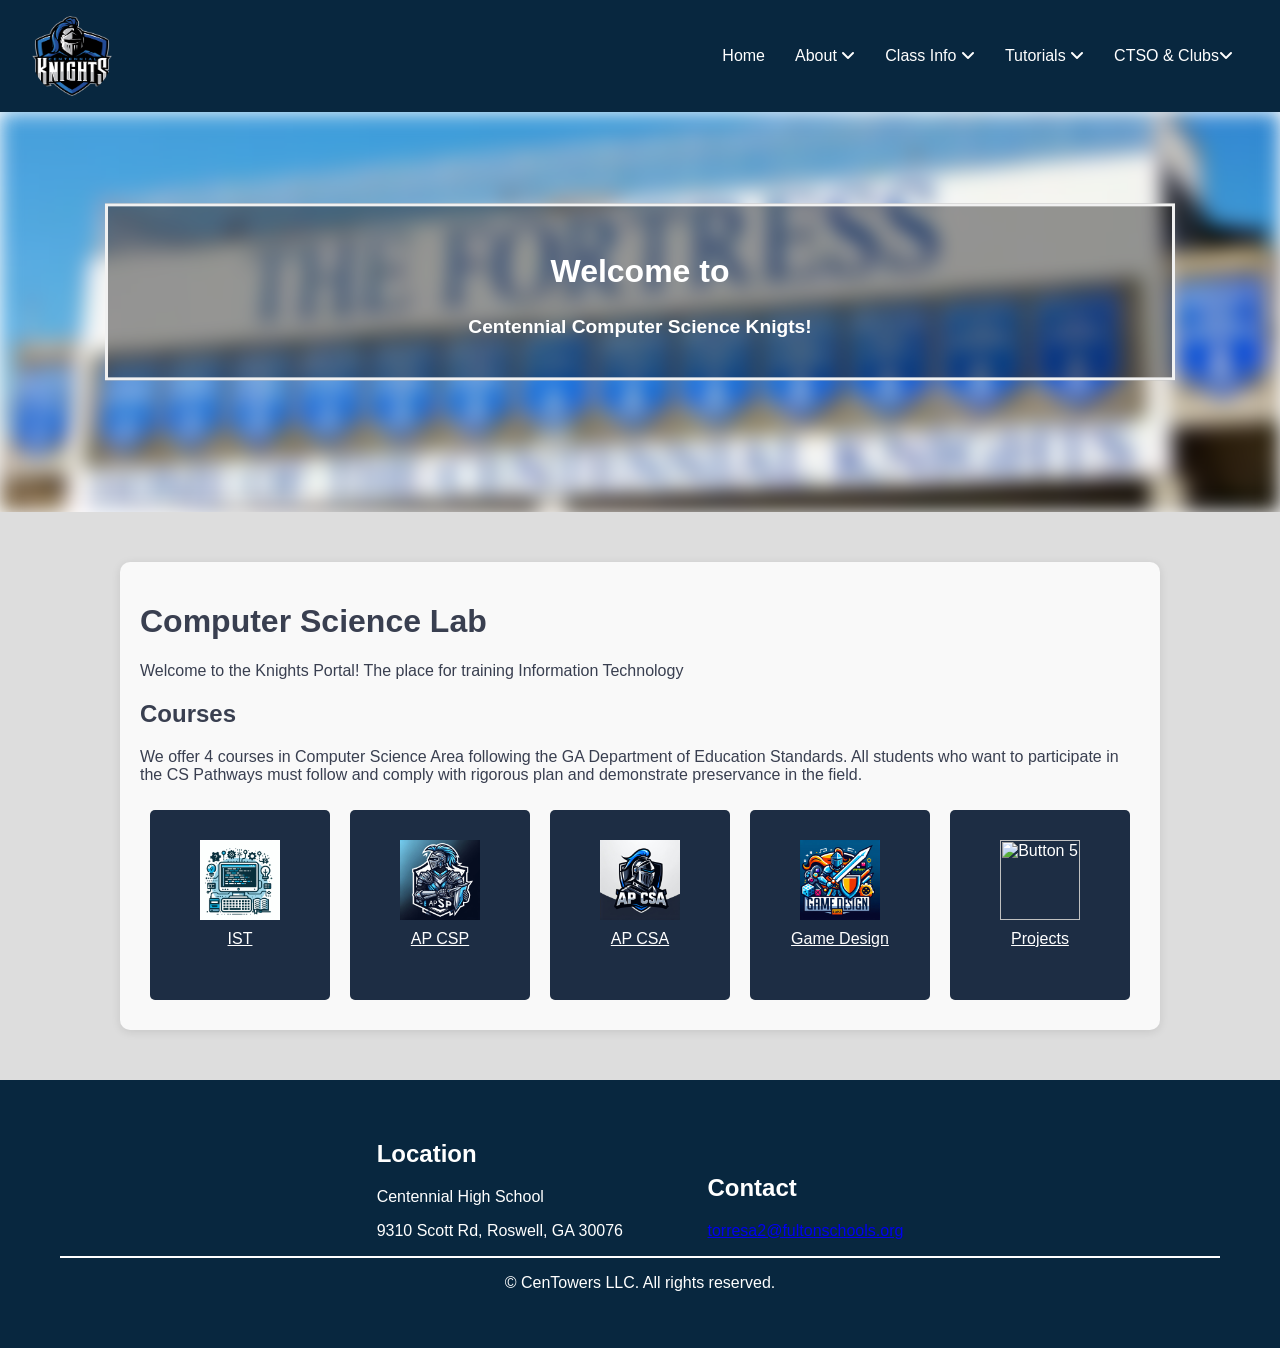
==== index.html @ 1a17794d "updates" ====
<html lang="en"><plasmo-csui id="brisk-teaching-extension-shadow-root" data-extension-version="1.0.252" data-extension-name="Brisk Teaching – AI Assistant for Teachers" style="z-index: 2147483647;"></plasmo-csui><script async="" defer="" src="chrome-extension://pcblbflgdkdfdjpjifeppkljdnaekohj/GdocApi.0c843771.js" type="text/javascript"></script><head>
    <meta charset="UTF-8">
    <meta name="viewport" content="width=device-width, initial-scale=1.0">
    <link rel="stylesheet" href="https://cdnjs.cloudflare.com/ajax/libs/font-awesome/6.6.0/css/all.min.css" integrity="sha512-Kc323vGBEqzTmouAECnVceyQqyqdsSiqLQISBL29aUW4U/M7pSPA/gEUZQqv1cwx4OnYxTxve5UMg5GT6L4JJg==" crossorigin="anonymous" referrerpolicy="no-referrer">
    <title>Centennial Computer Science</title>
    <link rel="stylesheet" href="styles.css">
<style>
.--brisk-axd {
  filter: blur(4px);
  user-select: none;
}
</style></head>
<body>
    <nav class="navbar">
        <a href="index.html">
            <img src="images/logo.png" alt="logo" class="webLogo">
        </a>
        <ul class="nav-links">
            <li><a href="index.html">Home</a></li>
            <li class="dropdown">
                <a href="#">About <i class="fa-solid fa-angle-down"></i></a>
                <div class="dropdown-content">
                    <a href="aboutPages/aboutMrTorres.html">Aldrin Torres</a>
                    <a href="aboutPages/2024-25FCSCalendarFullColor.pdf" target="_blank">FCS Calendar</a>
                    <a href="aboutPages/Bell Schedule 2024.25.pdf" target="_blank">CEN10 Bell Schedule</a>
                    <a href="aboutPages/JCHS - 24-25 Student Handbook-updated.pdf" target="_blank">CEN10 Student Manual</a>
                    <a href="aboutPages/EmergencyProcedures.pdf" target="_blank">Emergency Procedure</a>
                    <a href="aboutPages/EvacuationtoStadium.pdf" target="_blank">Stadium Evacuation Map</a>
                    <a href="https://forms.office.com/Pages/ResponsePage.aspx?id=mLHcDGmBcEu6n9p-O6cAwusTiSp83YtIhu8uIZ7XEFRUN0tKQzNWSVpRNURBTzA4UkdRRERIUFNZMi4u" target="_blank">Digital Day Form</a>

                </div>
            </li>
            <li class="dropdown">
                <a href="#">Class Info <i class="fa-solid fa-angle-down"></i></a>
                <div class="dropdown-content">
                    <a href="coursePages/istPage.html">IST</a>
                    <a href="coursePages/cs50Page.html">CSP - AP</a>
                    <a href="coursePages/csaPage.html">CSA - AP</a>
                    <a href="coursePages/embeddedPage.html">Game Design & Animation</a>
                    <a href="coursePages/cloudPage.html">Projects</a>
                </div>
            </li>
            <li class="dropdown">
                <a href="#">Tutorials <i class="fa-solid fa-angle-down"></i></a>
                <div class="dropdown-content">
                    <a href="Tutorial on how to install javafx on vscode (1).pdf" target="_blank">JavaFX</a>
                    
                </div>
            </li>
            <li class="dropdown">
                <a href="#">CTSO &amp; Clubs<i class="fa-solid fa-angle-down"></i></a>
                <div class="dropdown-content">
                    <a href="https://www.fbla.org/" target="_blank">FBLA Website</a>
                    <a href="https://centennialorchs.weebly.com/" target="_blank">CEN10 Orchestra</a>
                    <a href="https://centennial.fultonschools.org/" target="_blank">Centennial Website</a>
                    <a href="https://www.google.com" target="_blank">Work Based Learning </a>
                    <a href="#">Business & Finance</a>
                    <a href="#">Law and Justice</a>
                    <a href="#">Audio Video Technology & Film</a>
                    <a href="#">Healthcare Science</a>
                </div>
            </li>
        </ul>
    </nav>

    <section class="blurred-section">

        <div class="blurred-content">
            <h2>Welcome to</h2>
            <p>Centennial Computer Science Knigts!</p>
        </div>

    </section>
    
    <div class="contentBg">

    
        <div class="content">
           
            <h1>Computer Science Lab</h1>
            <p>
                Welcome to the Knights Portal! The place for training Information Technology 
            </p>
            <h2>Courses</h2>
            <p>
                We offer 4 courses in Computer Science Area following the GA Department of Education Standards. All students who want to participate in the CS Pathways must follow and comply with rigorous plan and demonstrate preservance in the field.
            </p>

            <div class="buttonSection">
                <div class="button-container">
                    <a href="coursePages/istPage.html" class="button">
                        <img src="images/IST_logo.png" alt="Button 1">
                        <span>IST</span>
                    </a>
                    <a href="coursePages/cs50Page.html" class="button">
                        <img src="images/CSP_logo.png" alt="Button 2">
                        <span>AP CSP</span>
                    </a>
                    <a href="coursePages/csaPage.html" class="button">
                        <img src="images/APCSA_logo.png" alt="Button 3">
                        <span>AP CSA</span>
                    </a>
                    <a href="coursePages/embeddedPage.html" class="button">
                        <img src="images/GD_logo.png" alt="Button 4">
                        <span>Game Design</span>
                    </a>
                    <a href="coursePages/cloudPage.html" class="button">
                        <img src="images/cloudIcon.png" alt="Button 5">
                        <span>Projects</span>
                    </a>
                </div>
            </div>           
        </div>
    </div>

    <script src="hawkEye.js"></script>


<footer class="footer">
    
    <div class="footer-content">

            <div class="footerLocation">
                <h2>Location</h2>
                <p>Centennial High School</p>
                <p> 9310 Scott Rd, Roswell, GA 30076</p>
            </div> 
            
            <div class="footerContact">
                <h2>Contact</h2>
                <p><a href="mailto:torresa2@fultonschools.org">torresa2@fultonschools.org</a></p>
            </div>  

        <div class="footer-separator"></div>

        <p>© CenTowers LLC. All rights reserved.</p>

    </div>
</footer>


<!----comment node----></body></html>
---- styles.css ----
body {
    font-family: Arial, sans-serif;
    margin: 0;
}

.navbar {
    background-color: #08273F; /* bg color */
    display: flex;
    justify-content: space-between;
    align-items: center;
    padding: 1rem 2rem;
}

.webLogo {
    border-radius: 50px; /* makes the pfp circle */
    width: 80px; /* image size */
    height: 80px; /* image size */
}

.abtLogo{
    border-radius: 100px;
    width: 120px;
    height: 120px;
    padding: 20px;
}


.abtTab{
    display: flex;
}

.nav-links {
    list-style: none; /* no bullet points */
    display: flex; /* horizontally align */
    margin: 0; /* no margin for nav btns */
    padding: 0; /* no padding for nav btns */
}

.nav-links li {
    position: relative; /* make each link position next to eachother */
}

.nav-links li i{
    color: white;
}

.nav-links a {
    color: white;
    text-decoration: none;
    padding: 15px;
    display: block;
}

.nav-links a:hover {
    background-color: #748CAB;
}

.dropdown-content {
    display: none;
    position: absolute;
    background-color: #08273F;
    min-width: 150px;
    z-index: 1;
}

.dropdown-content a {
    padding: 12px 16px;
}

.dropdown:hover .dropdown-content {
    display: block;
}

.backButton{
    background-color: #1D2D44;
    color:#fff;
    margin: 20px;
    border-radius: 30px;
    z-index: 10;
    position: relative;
    height: 40px;
    border: none;
    width: 100px;
}

.backButton:hover {
    background-color: #748CAB; /* Darker green on hover */
    transform: scale(1.05); /* Slightly increase size on hover */
}

.blurred-section {
    position: relative;
    height: 400px; /* Adjust the height as needed */
    overflow: hidden;
}

.blurred-section::before {
    content: ""; /* no content, just the image */
    position: absolute;
    top: 0;
    left: 0;
    right: 0;
    bottom: 0; 
    background-image: url('Fortress.jpg'); /* School Image */
    background-size: cover; /* make the image cover the area */
    background-position: center; /* center the image */
    filter: blur(10px); /* Adjust blur level */
    transition: filter 1s ease; /* transition the blur effect after */
}


.blurred-section:hover::before {
    filter: blur(0); /* Remove blur on hover */
}

.blurred-section:hover .blurred-content{
    opacity: 0;
    transition: opacity 1s ease;
}

.blurred-section:hover::before .blurred-content{
    opacity: 1;
    transition: opacity 1s ease;
}

.blurred-content {
    background-color: rgb(0,0,0); /* Fallback color */
    background-color: rgba(0,0,0, 0.4); /* Black w/opacity/see-through */
    color: white;
    font-weight: bold;
    border: 3px solid #f1f1f1;
    position: absolute;
    top: 45%;
    left: 50%;
    transform: translate(-50%, -50%);
    width: 80%;
    padding: 20px;
    text-align: center;
}

.blurred-content h2 {
    font-size: 2em; /* Title size */
}

.blurred-content p {
    font-size: 1.2em; /* Text size */
}


.content {
    margin: auto;
    max-width: 1000px;   
    padding: 20px;
    background-color: #f9f9f9;
    color: #393F50;
    border-radius: 10px;
    box-shadow: 0 2px 10px rgba(0, 0, 0, 0.1);
}

.contentBg {
    max-width: inherit;
    margin: 0;
    padding-top: 50px;
    padding-bottom: 50px;
    background-color: #DDDDDD;
}

.button-container {
    display: flex;
    flex-wrap: wrap;
    max-width: 100%; /* scalable for mobile */
    flex-direction: row; /* Stack buttons vertically */
    align-items: center; /* Center align buttons */
    text-align: center;
    justify-content: center;
    margin: 0;
}

.button {
    background-color: #1D2D44; /* Button background color */
    color: white; /* Text color */
    border: none; /* No border */
    border-radius: 5px; /* Rounded corners */
    padding: 30px; /* Button padding */
    margin: 10px; /* Spacing between buttons */
    display: flex; /* Align image and text */
    flex-direction: column; /* Stack image above text */
    align-items: center; /* Center the content */
    cursor: pointer; /* Pointer on hover */
    transition: background-color 0.3s; /* Smooth background transition */
    width: 120px;
    height: 130px;
}

.button:hover {
    background-color: #748CAB; /* Darker shade on hover */
}

.button img {
    width: 80px; /* Image size */
    height: auto; /* Maintain aspect ratio */
     /* Space between image and text */
    margin-bottom: 10px;
}

.imageRow {
    display: flex;
    flex-wrap: wrap;
    padding: 0 4px;
  }
  
  /* Create four equal columns that sits next to each other */
  .imageColumn {
    flex: 24%;
    max-width: 25%;
    padding: 0 4px;
  }
  
  .imageColumn img {
    margin-top: 8px;
    vertical-align: middle;
    width: 100%;
  }
  
  /* Responsive layout - makes a two column-layout instead of four columns */
  @media screen and (max-width: 800px) {
    .imageColumn {
      flex: 50%;
      max-width: 50%;
    }
  }
  
  /* Responsive layout - makes the two columns stack on top of each other instead of next to each other */
  @media screen and (max-width: 600px) {
    .imageColumn {
      flex: 100%;
      max-width: 100%;
    }
  }
  

.footer {
    background-color: #08273F;
    color: white;
    padding: 20px 0;
    text-align: center;
    
}

.footer-separator {
    height: 2px; /* Thickness of the separator */
    background-color: #fff; /* Color of the separator */
    margin: 0 20px; /* Margin for spacing */
}

.footer-content {
    max-width: 1200px;
    margin: 0 auto;
    padding: 20px;
    
}

.footerLocation{
    text-align: left;
    padding-right: 40px;
    display: inline-block;
}

.footerContact{
    text-align: left;
    padding-left: 40px;
    display: inline-block;
    color:white;
}
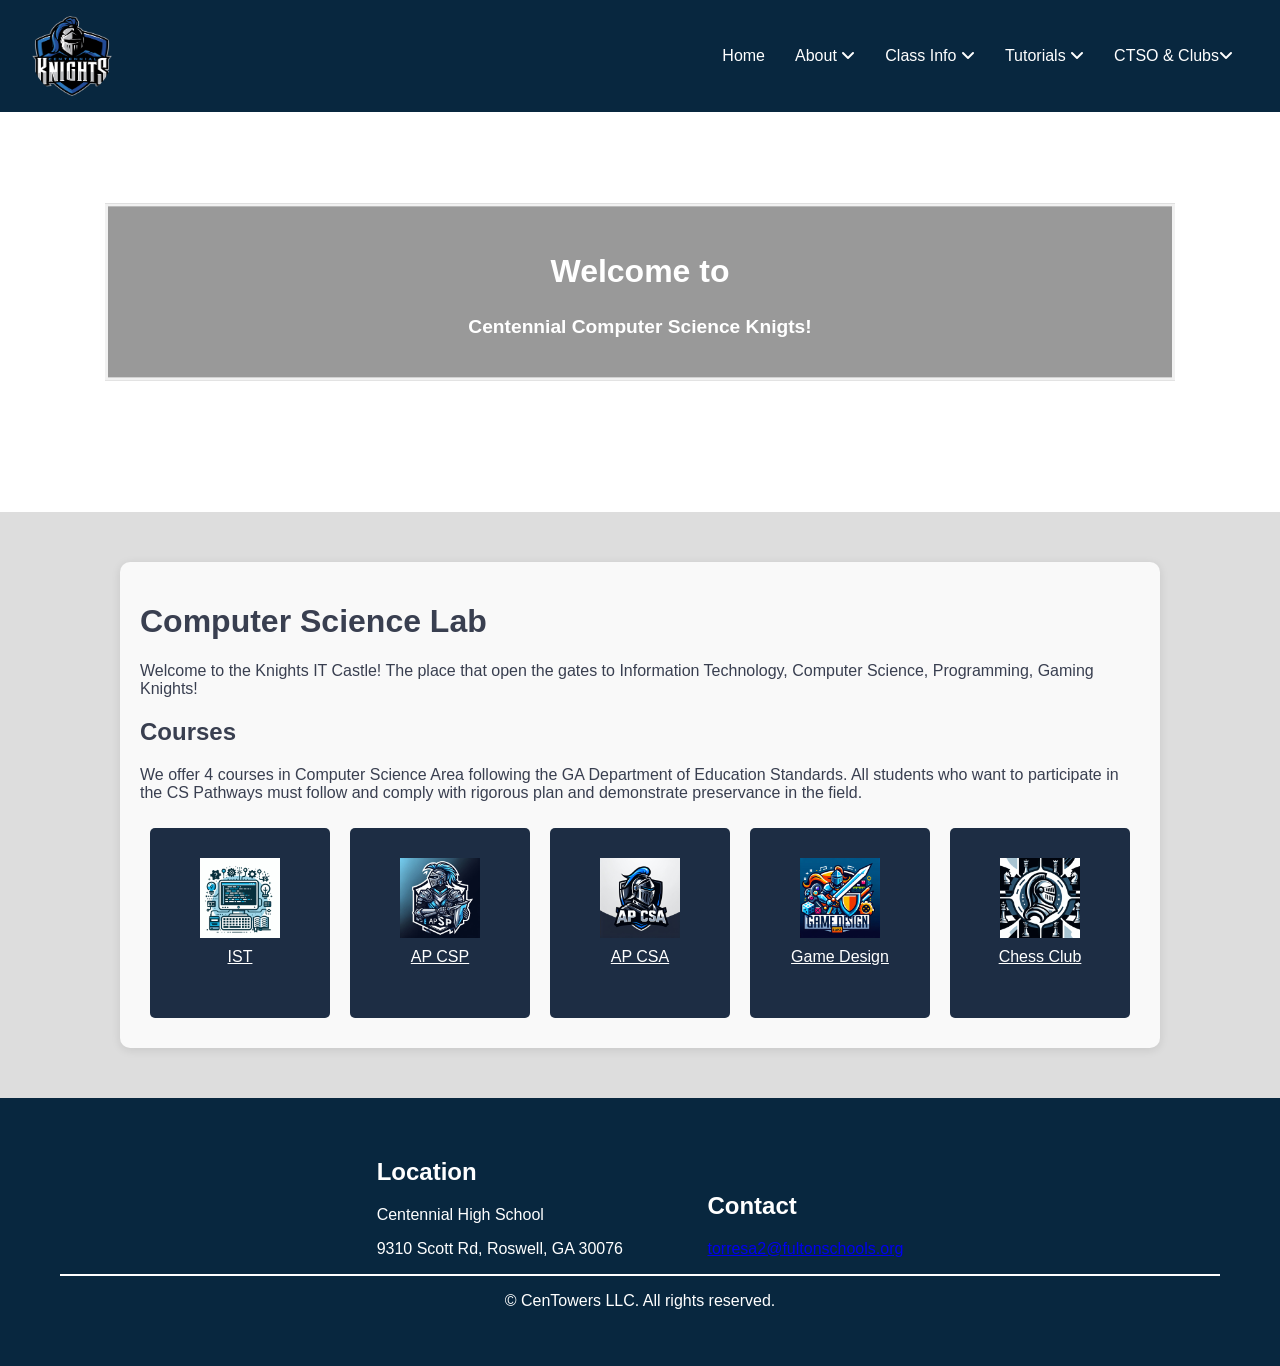
==== commit 7afc36a3: "update with chess" ====
--- a/index.html
+++ b/index.html
@@ -79,7 +79,7 @@
            
             <h1>Computer Science Lab</h1>
             <p>
-                Welcome to the Knights Portal! The place for training Information Technology 
+                Welcome to the Knights IT Castle! The place that open the gates to Information Technology, Computer Science, Programming, Gaming Knights!
             </p>
             <h2>Courses</h2>
             <p>
@@ -105,15 +105,15 @@
                         <span>Game Design</span>
                     </a>
                     <a href="coursePages/cloudPage.html" class="button">
-                        <img src="images/cloudIcon.png" alt="Button 5">
-                        <span>Projects</span>
+                        <img src="images/chess_logo.png" alt="Button 5">
+                        <span>Chess Club</span>
                     </a>
                 </div>
             </div>           
         </div>
     </div>
 
-    <script src="hawkEye.js"></script>
+    <script src="towers.js"></script>
 
 
 <footer class="footer">
--- a/styles.css
+++ b/styles.css
@@ -101,7 +101,7 @@
     left: 0;
     right: 0;
     bottom: 0; 
-    background-image: url('Fortress.jpg'); /* School Image */
+    background-image: url('../CompSci/images/Fortress.jpg'); /* School Image */
     background-size: cover; /* make the image cover the area */
     background-position: center; /* center the image */
     filter: blur(10px); /* Adjust blur level */
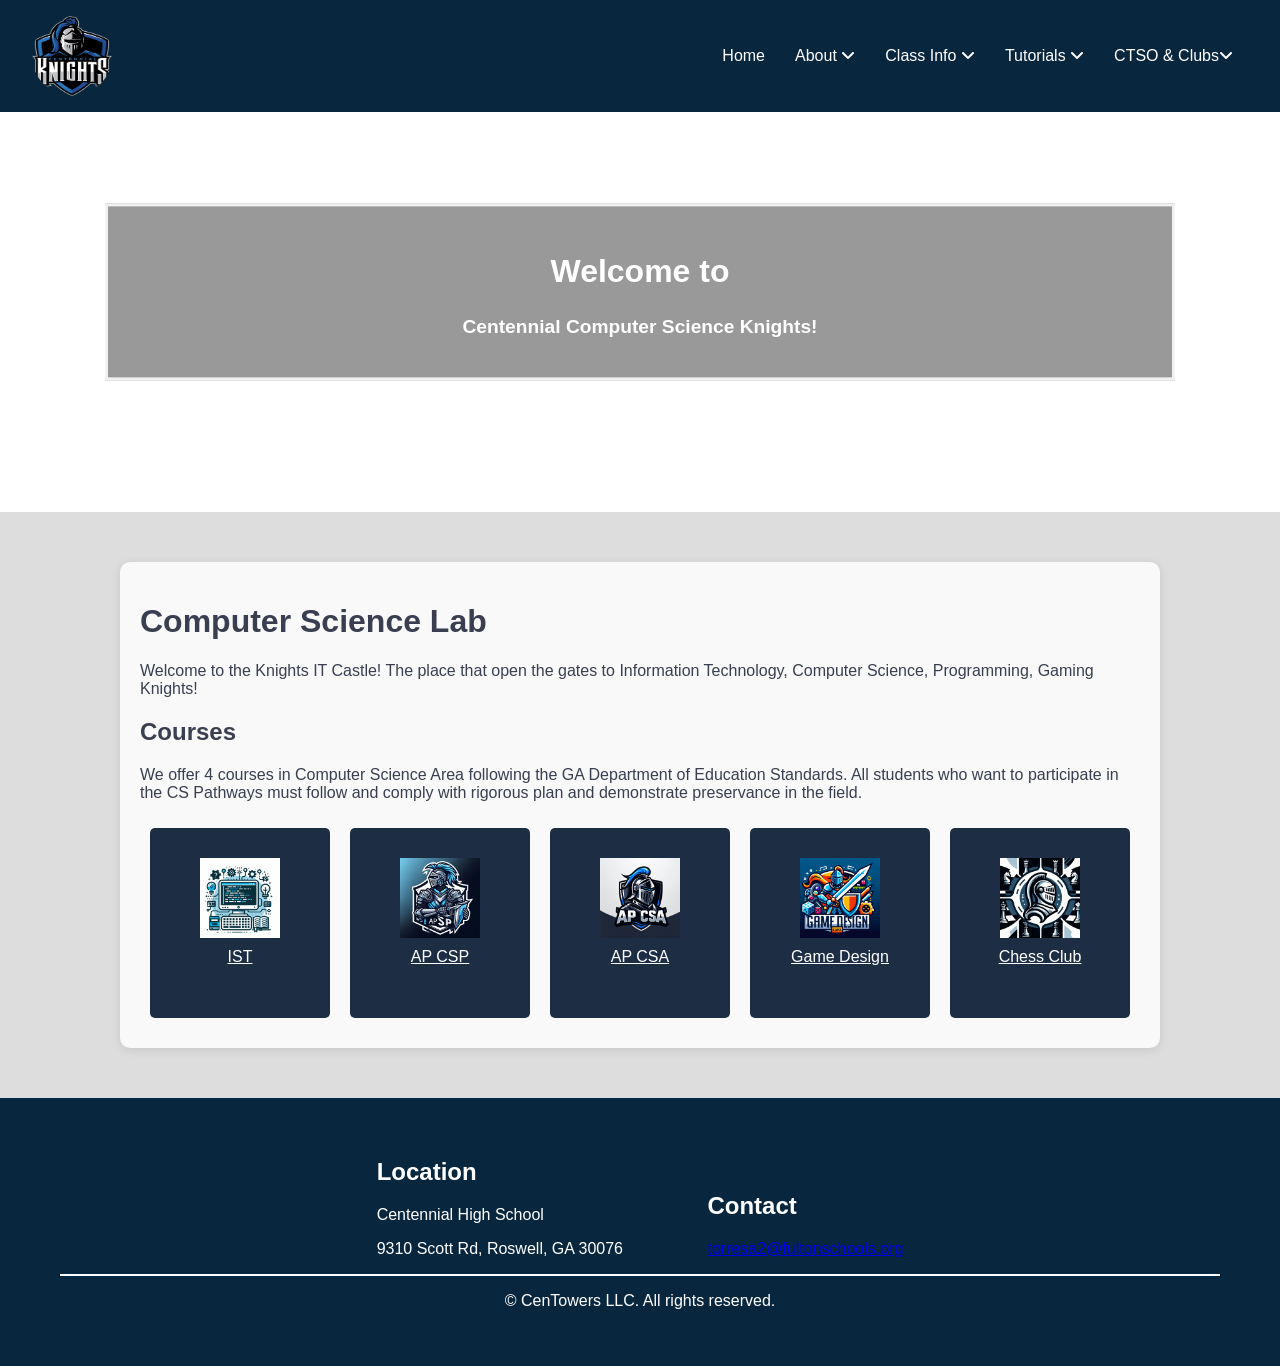
==== commit b59da424: "update" ====
--- a/index.html
+++ b/index.html
@@ -67,7 +67,7 @@
 
         <div class="blurred-content">
             <h2>Welcome to</h2>
-            <p>Centennial Computer Science Knigts!</p>
+            <p>Centennial Computer Science Knights!</p>
         </div>
 
     </section>
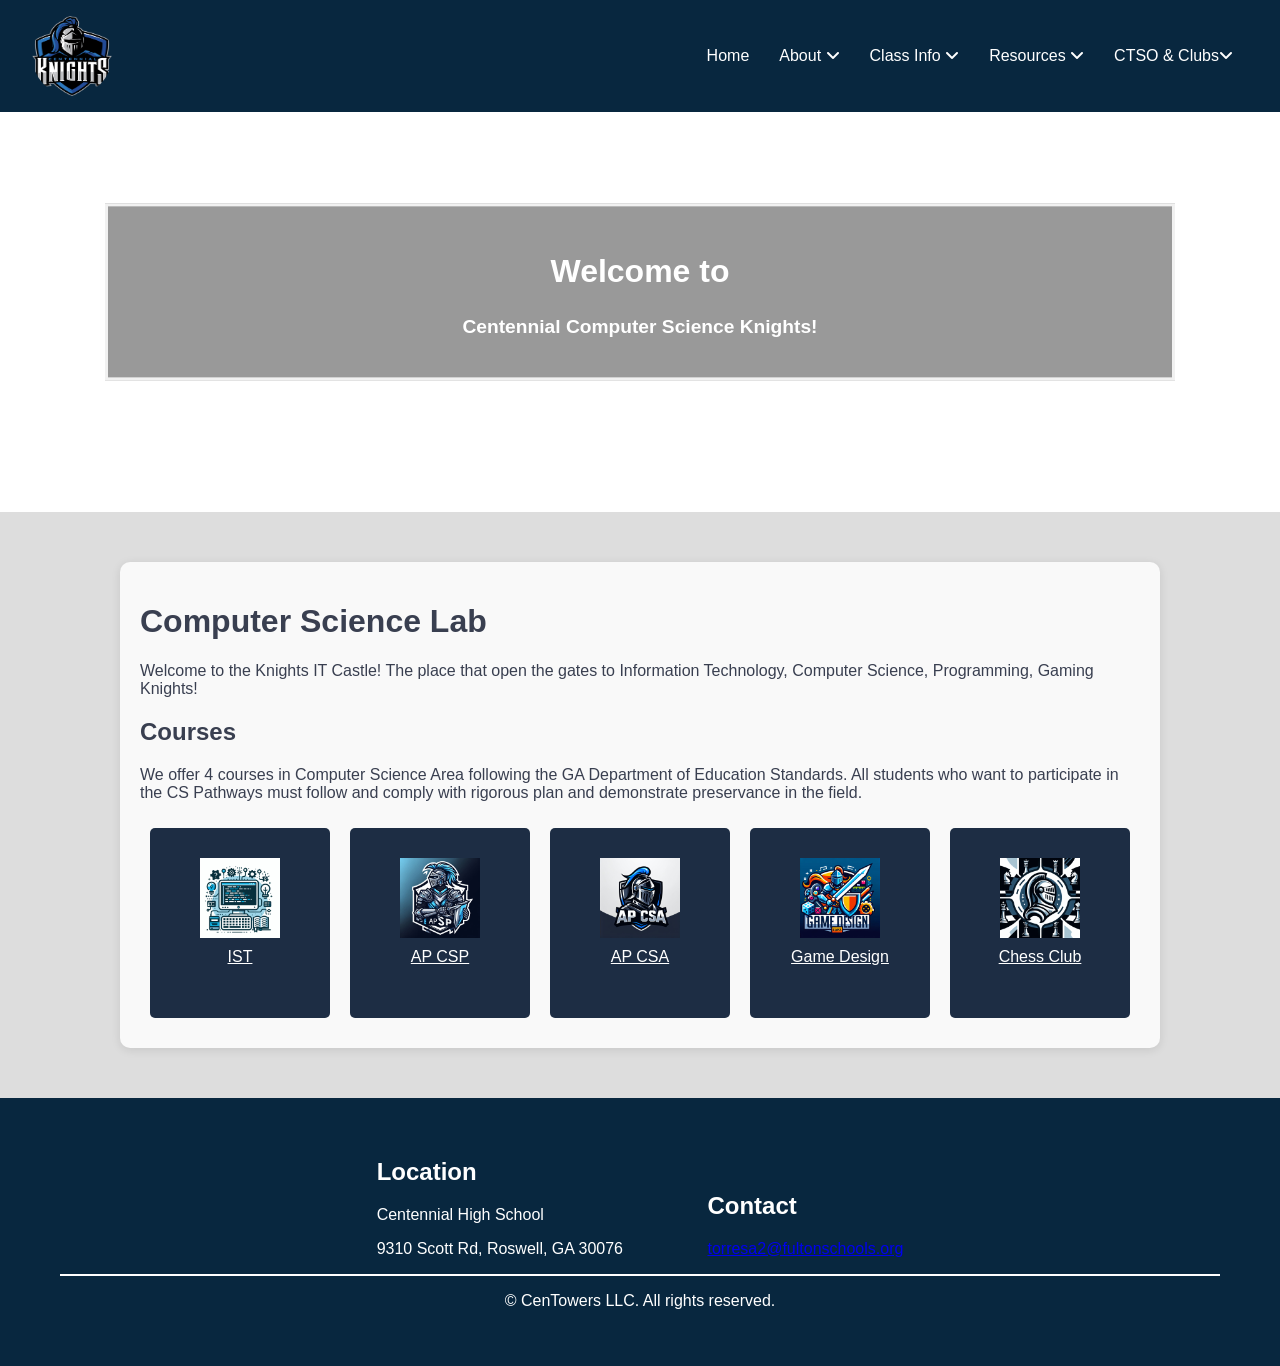
==== commit 70c671f9: "Update index.html" ====
--- a/index.html
+++ b/index.html
@@ -20,31 +20,33 @@
             <li class="dropdown">
                 <a href="#">About <i class="fa-solid fa-angle-down"></i></a>
                 <div class="dropdown-content">
-                    <a href="aboutPages/aboutMrTorres.html">Aldrin Torres</a>
-                    <a href="aboutPages/2024-25FCSCalendarFullColor.pdf" target="_blank">FCS Calendar</a>
-                    <a href="aboutPages/Bell Schedule 2024.25.pdf" target="_blank">CEN10 Bell Schedule</a>
-                    <a href="aboutPages/JCHS - 24-25 Student Handbook-updated.pdf" target="_blank">CEN10 Student Manual</a>
-                    <a href="aboutPages/EmergencyProcedures.pdf" target="_blank">Emergency Procedure</a>
-                    <a href="aboutPages/EvacuationtoStadium.pdf" target="_blank">Stadium Evacuation Map</a>
+                    <a href="chs/aboutMrTorres.html">Aldrin Torres</a>
+                    <a href="chs/2024-25FCSCalendarFullColor.pdf" target="_blank">FCS Calendar</a>
+                    <a href="chs/Bell Schedule 2024.25.pdf" target="_blank">CEN10 Bell Schedule</a>
+                    <a href="chs/Centennial Student Handbook" target="_blank">CEN10 Student Manual</a>
+                   <!-- <a href="chs/EmergencyProcedures.pdf" target="_blank">Emergency Procedure</a> 
+                    <a href="aboutPages/EvacuationtoStadium.pdf" target="_blank">Stadium Evacuation Map</a> 
                     <a href="https://forms.office.com/Pages/ResponsePage.aspx?id=mLHcDGmBcEu6n9p-O6cAwusTiSp83YtIhu8uIZ7XEFRUN0tKQzNWSVpRNURBTzA4UkdRRERIUFNZMi4u" target="_blank">Digital Day Form</a>
-
+                    -->
                 </div>
             </li>
             <li class="dropdown">
                 <a href="#">Class Info <i class="fa-solid fa-angle-down"></i></a>
                 <div class="dropdown-content">
-                    <a href="coursePages/istPage.html">IST</a>
-                    <a href="coursePages/cs50Page.html">CSP - AP</a>
-                    <a href="coursePages/csaPage.html">CSA - AP</a>
-                    <a href="coursePages/embeddedPage.html">Game Design & Animation</a>
-                    <a href="coursePages/cloudPage.html">Projects</a>
+                    <a href="chs/ist.html">IST</a>
+                    <a href="coursePages/apcsp.html">CSP - AP</a>
+                    <a href="coursePages/apcsa.html">CSA - AP</a>
+                    <a href="coursePages/unity.html">Game Design & Animation</a>
+                    <a href="coursePages/projects.html">Projects</a>
                 </div>
             </li>
             <li class="dropdown">
-                <a href="#">Tutorials <i class="fa-solid fa-angle-down"></i></a>
+                <a href="#">Resources <i class="fa-solid fa-angle-down"></i></a>
                 <div class="dropdown-content">
-                    <a href="Tutorial on how to install javafx on vscode (1).pdf" target="_blank">JavaFX</a>
-                    
+                    <a href="Ubuntu" target="_blank">Linux</a>
+                    <a href="github" target="_blank">gihub</a> 
+                    <a href="Finch2" target="_blank">Finch</a> 
+                    <a href="Raspberry" target="_blank">RaspberryPi</a> 
                 </div>
             </li>
             <li class="dropdown">
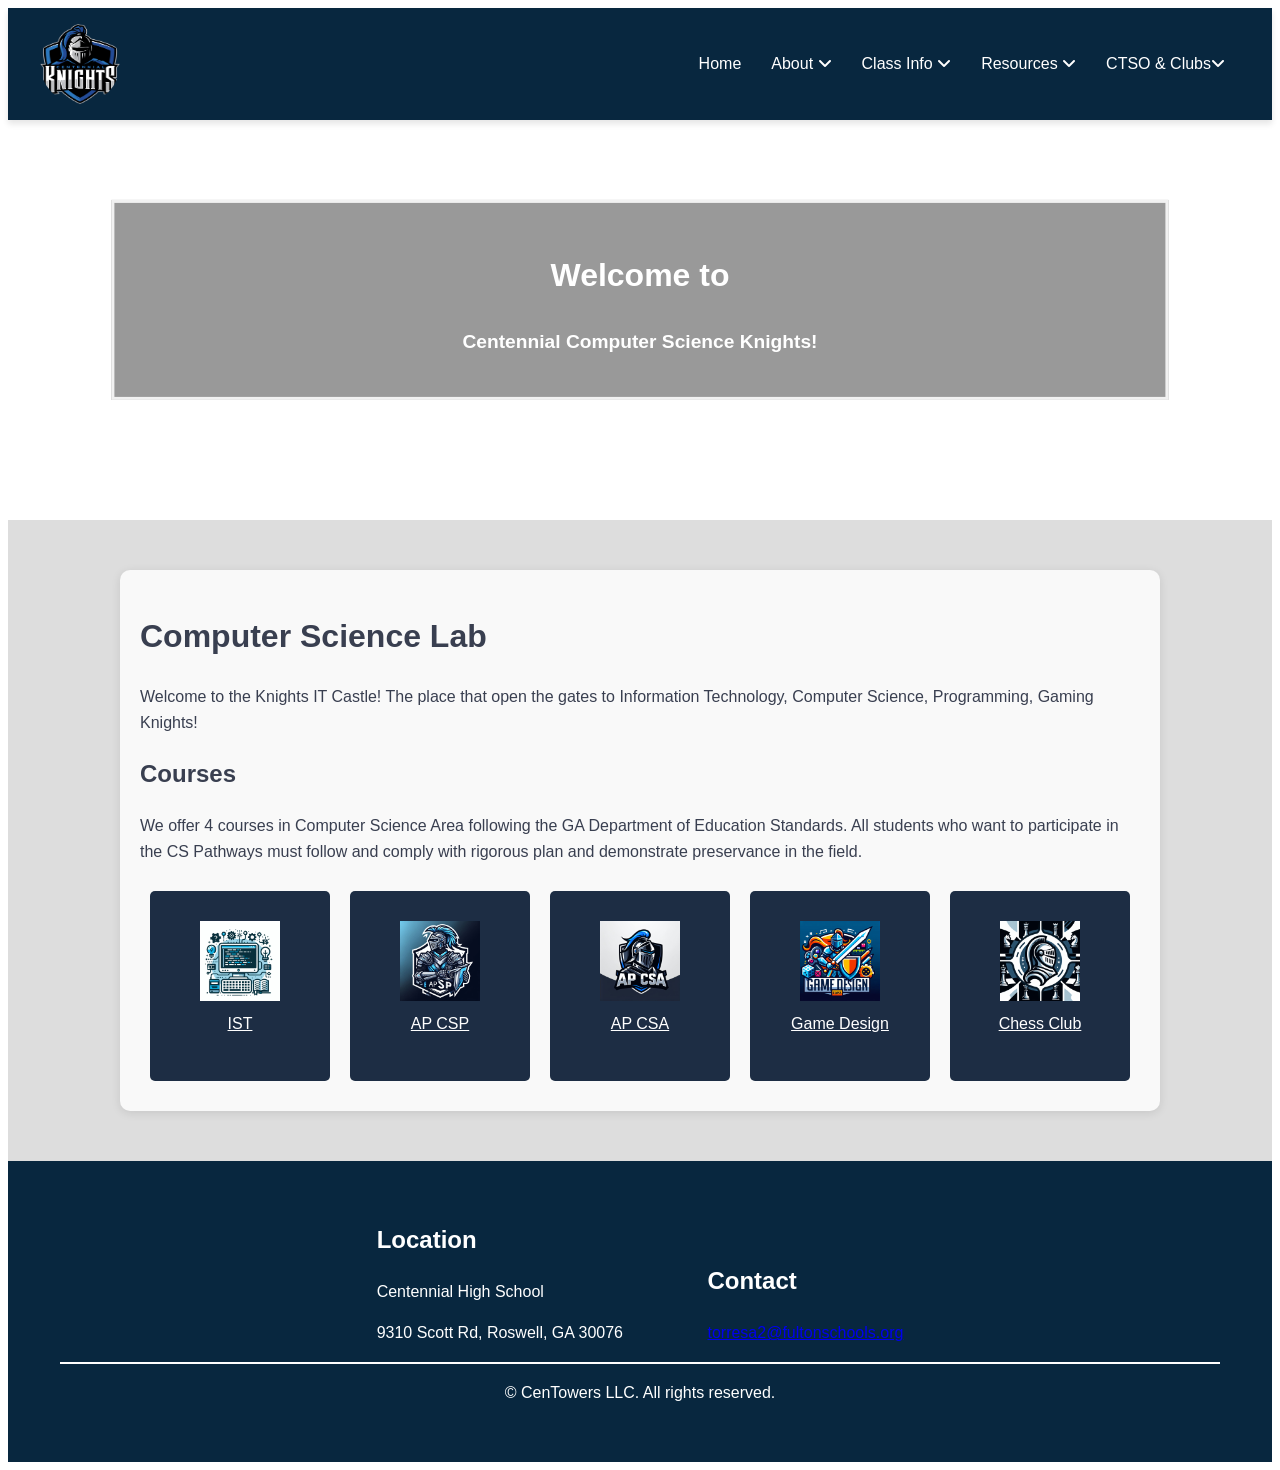
==== commit efc64957: "Add Parent Hub link to dropdown menu" ====
--- a/index.html
+++ b/index.html
@@ -33,6 +33,7 @@
             <li class="dropdown">
                 <a href="#">Class Info <i class="fa-solid fa-angle-down"></i></a>
                 <div class="dropdown-content">
+                    <a href="chs/ParentHub.html">Parent Hub </a>
                     <a href="chs/ist.html">IST</a>
                     <a href="coursePages/apcsp.html">CSP - AP</a>
                     <a href="coursePages/apcsa.html">CSA - AP</a>
--- a/styles.css
+++ b/styles.css
@@ -1,6 +1,18 @@
 body {
-    font-family: Arial, sans-serif;
-    margin: 0;
+    font-family: 'Poppins', sans-serif;
+    line-height: 1.6;
+    color: #333;
+}
+
+body.dark-mode {
+    background-color: #121212;
+    color: #ffffff;
+}
+nav {
+    position: sticky;
+    top: 0;
+    background: #fff;
+    box-shadow: 0px 4px 6px rgba(0,0,0,0.1);
 }
 
 .navbar {
@@ -92,6 +104,7 @@
     position: relative;
     height: 400px; /* Adjust the height as needed */
     overflow: hidden;
+    z-index: -1;
 }
 
 .blurred-section::before {
@@ -106,6 +119,7 @@
     background-position: center; /* center the image */
     filter: blur(10px); /* Adjust blur level */
     transition: filter 1s ease; /* transition the blur effect after */
+    z-index: -1;
 }
 
 
@@ -194,6 +208,10 @@
 
 .button:hover {
     background-color: #748CAB; /* Darker shade on hover */
+    color: #ffffff;
+    transform: scale(1.05);
+    transition: 0.3s ease-in-out;
+
 }
 
 .button img {
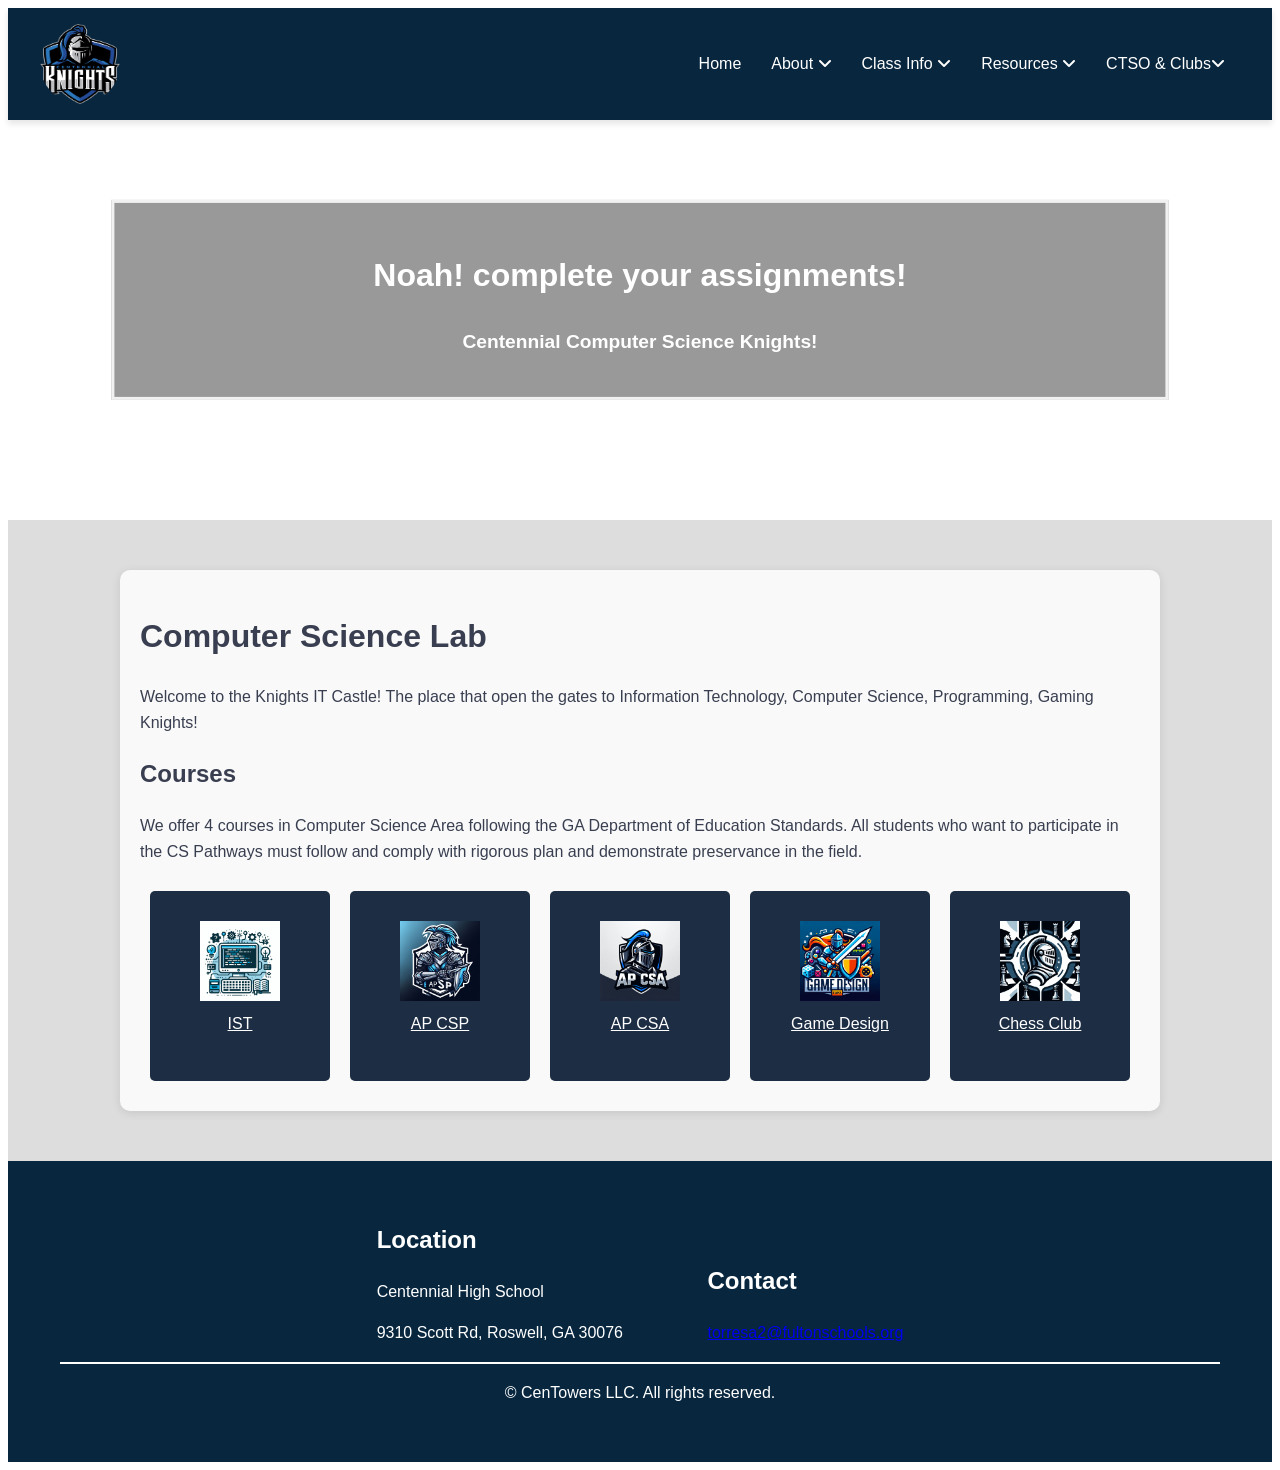
==== commit 721e7a0a: "Update index.html demo for Noah" ====
--- a/index.html
+++ b/index.html
@@ -69,7 +69,7 @@
     <section class="blurred-section">
 
         <div class="blurred-content">
-            <h2>Welcome to</h2>
+            <h2>Noah! complete your assignments!</h2>
             <p>Centennial Computer Science Knights!</p>
         </div>
 
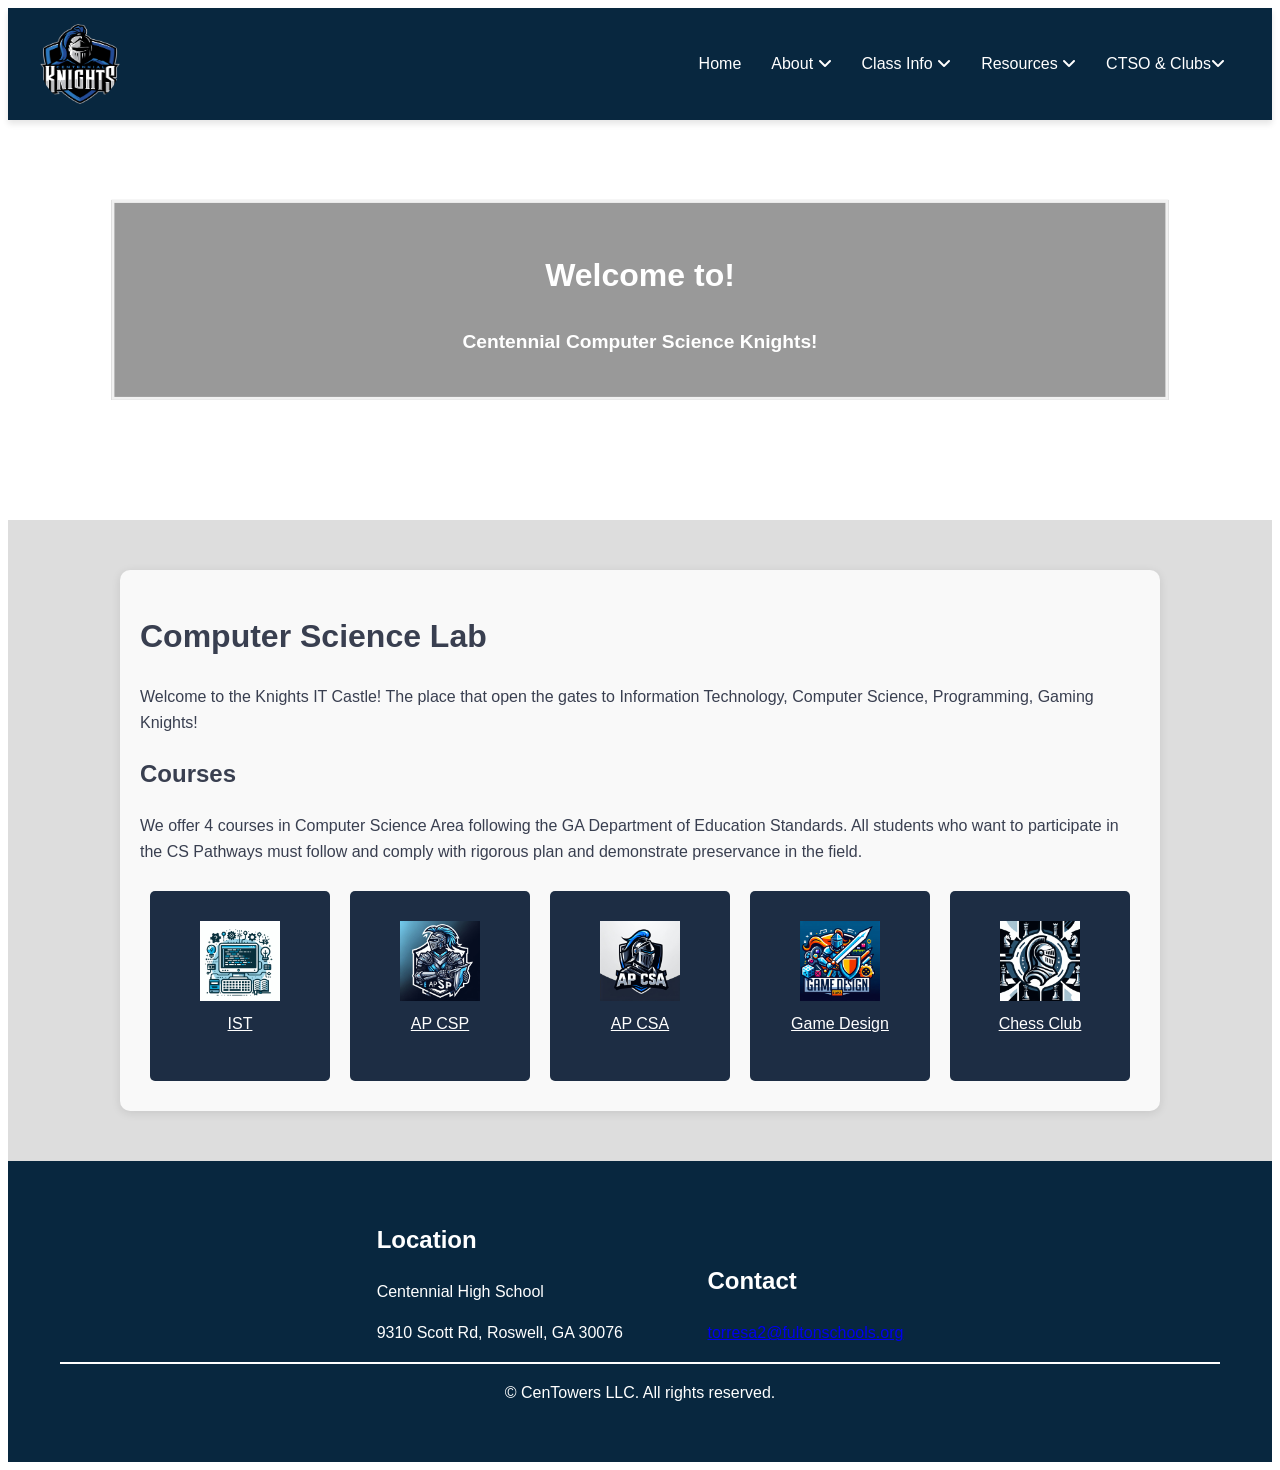
==== commit 149977f5: "Update index.html back to square1" ====
--- a/index.html
+++ b/index.html
@@ -69,7 +69,7 @@
     <section class="blurred-section">
 
         <div class="blurred-content">
-            <h2>Noah! complete your assignments!</h2>
+            <h2>Welcome to!</h2>
             <p>Centennial Computer Science Knights!</p>
         </div>
 
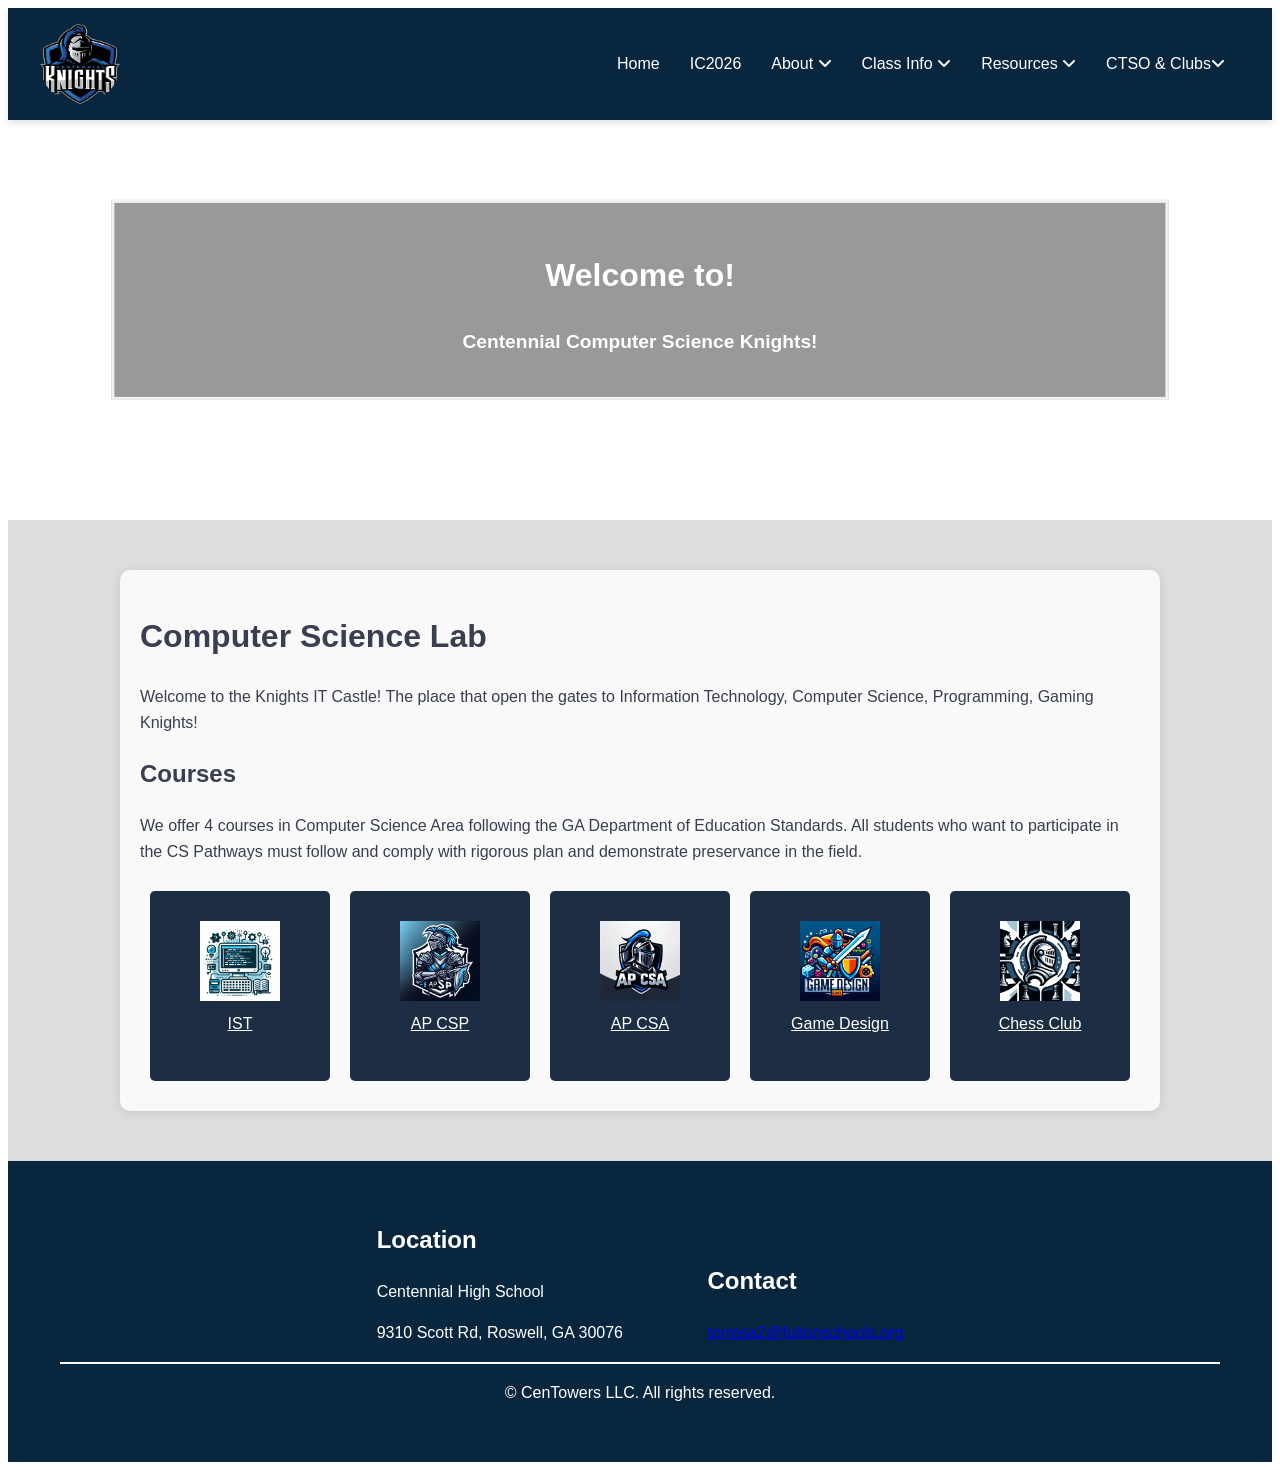
==== commit 5463907e: "IndustryStandard" ====
--- a/index.html
+++ b/index.html
@@ -17,6 +17,7 @@
         </a>
         <ul class="nav-links">
             <li><a href="index.html">Home</a></li>
+            <li><a href="IC2026/">IC2026</a></li>
             <li class="dropdown">
                 <a href="#">About <i class="fa-solid fa-angle-down"></i></a>
                 <div class="dropdown-content">
